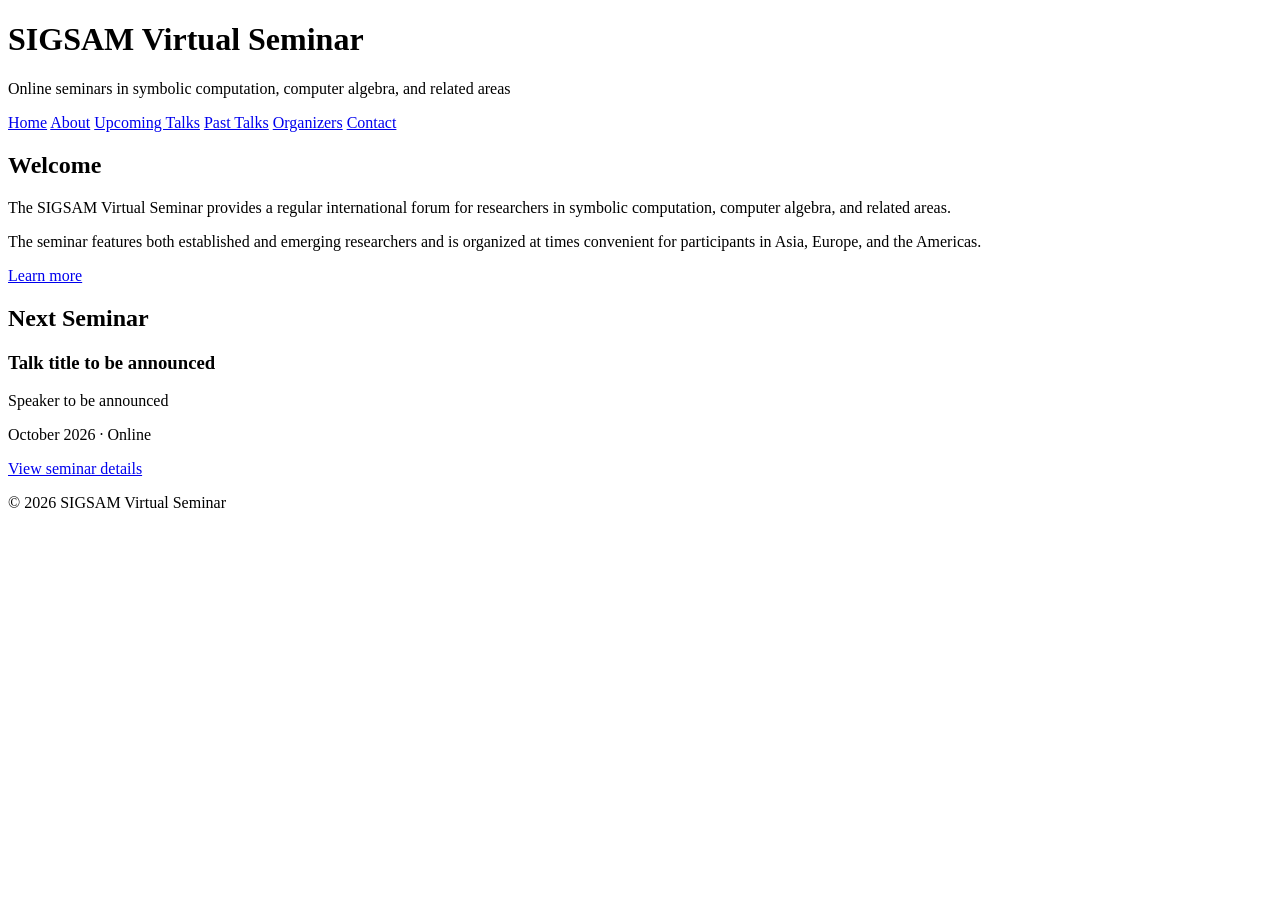
==== index.html @ bf587596 "Refactor index.html and update seminar details Refactor index.html to improve structure and add cont" ====
<!DOCTYPE html>
<html lang="en">
<head>
  <meta charset="UTF-8">
  <meta name="viewport" content="width=device-width, initial-scale=1.0">
  <title>SIGSAM Virtual Seminar</title>
  <link rel="stylesheet" href="css/style.css">
</head>

<body>

<header>
  <h1>SIGSAM Virtual Seminar</h1>
  <p>
    Online seminars in symbolic computation, computer algebra,
    and related areas
  </p>
</header>

<nav>
  <a href="index.html">Home</a>
  <a href="about.html">About</a>
  <a href="upcoming.html">Upcoming Talks</a>
  <a href="past.html">Past Talks</a>
  <a href="organizers.html">Organizers</a>
  <a href="contact.html">Contact</a>
</nav>

<main>

  <section class="welcome">
    <h2>Welcome</h2>

    <p>
      The SIGSAM Virtual Seminar provides a regular international forum
      for researchers in symbolic computation, computer algebra, and
      related areas.
    </p>

    <p>
      The seminar features both established and emerging researchers
      and is organized at times convenient for participants in Asia,
      Europe, and the Americas.
    </p>

    <p>
      <a class="button" href="about.html">Learn more</a>
    </p>
  </section>

  <section>
    <h2>Next Seminar</h2>

    <article class="talk-card">
      <h3>Talk title to be announced</h3>

      <p class="speaker">
        Speaker to be announced
      </p>

      <p>
        October 2026 · Online
      </p>

      <p>
        <a class="button" href="upcoming.html">
          View seminar details
        </a>
      </p>
    </article>
  </section>

</main>

<footer>
  <p>&copy; 2026 SIGSAM Virtual Seminar</p>
</footer>

</body>
</html>
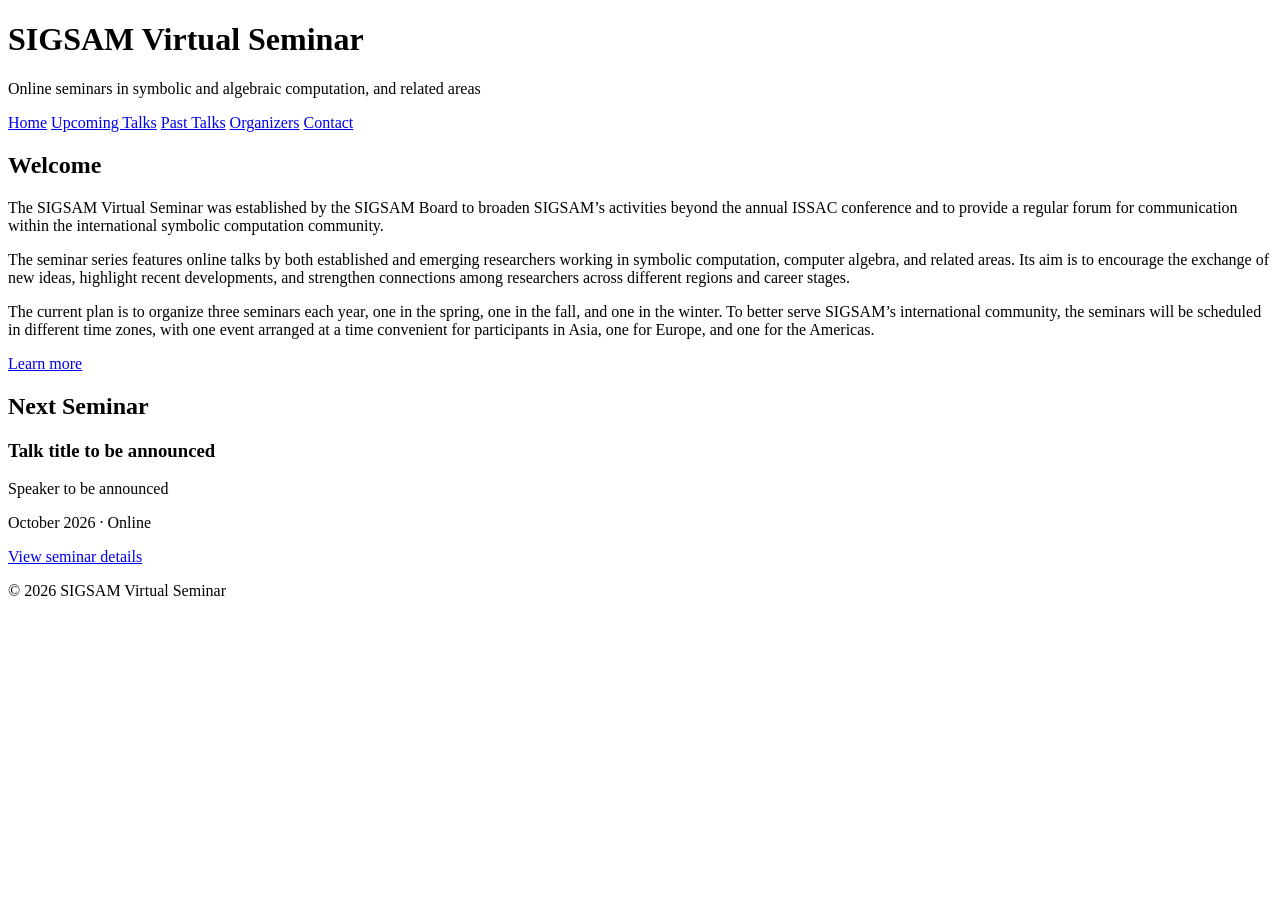
==== commit 92f19511: "Revise seminar details and scheduling information Updated the seminar description and added details " ====
--- a/index.html
+++ b/index.html
@@ -13,14 +13,13 @@
 <header>
   <h1>SIGSAM Virtual Seminar</h1>
   <p>
-    Online seminars in symbolic computation, computer algebra,
+    Online seminars in symbolic and algebraic computation, 
     and related areas
   </p>
 </header>
 
 <nav>
   <a href="index.html">Home</a>
-  <a href="about.html">About</a>
   <a href="upcoming.html">Upcoming Talks</a>
   <a href="past.html">Past Talks</a>
   <a href="organizers.html">Organizers</a>
@@ -33,17 +32,18 @@
     <h2>Welcome</h2>
 
     <p>
-      The SIGSAM Virtual Seminar provides a regular international forum
-      for researchers in symbolic computation, computer algebra, and
-      related areas.
+      The SIGSAM Virtual Seminar was established by the SIGSAM Board to broaden SIGSAM’s activities beyond the annual ISSAC conference and to provide a regular forum for communication within 
+      the international symbolic computation community.
     </p>
 
     <p>
-      The seminar features both established and emerging researchers
-      and is organized at times convenient for participants in Asia,
-      Europe, and the Americas.
+      The seminar series features online talks by both established and emerging researchers working in symbolic computation, computer algebra, and related areas. 
+      Its aim is to encourage the exchange of new ideas, highlight recent developments, and strengthen connections among researchers across different regions and career stages.
     </p>
-
+   <p>
+      The current plan is to organize three seminars each year, one in the spring, one in the fall, and one in the winter. To better serve SIGSAM’s international community, 
+     the seminars will be scheduled in different time zones, with one event arranged at a time convenient for participants in Asia, one for Europe, and one for the Americas.
+   </p>
     <p>
       <a class="button" href="about.html">Learn more</a>
     </p>
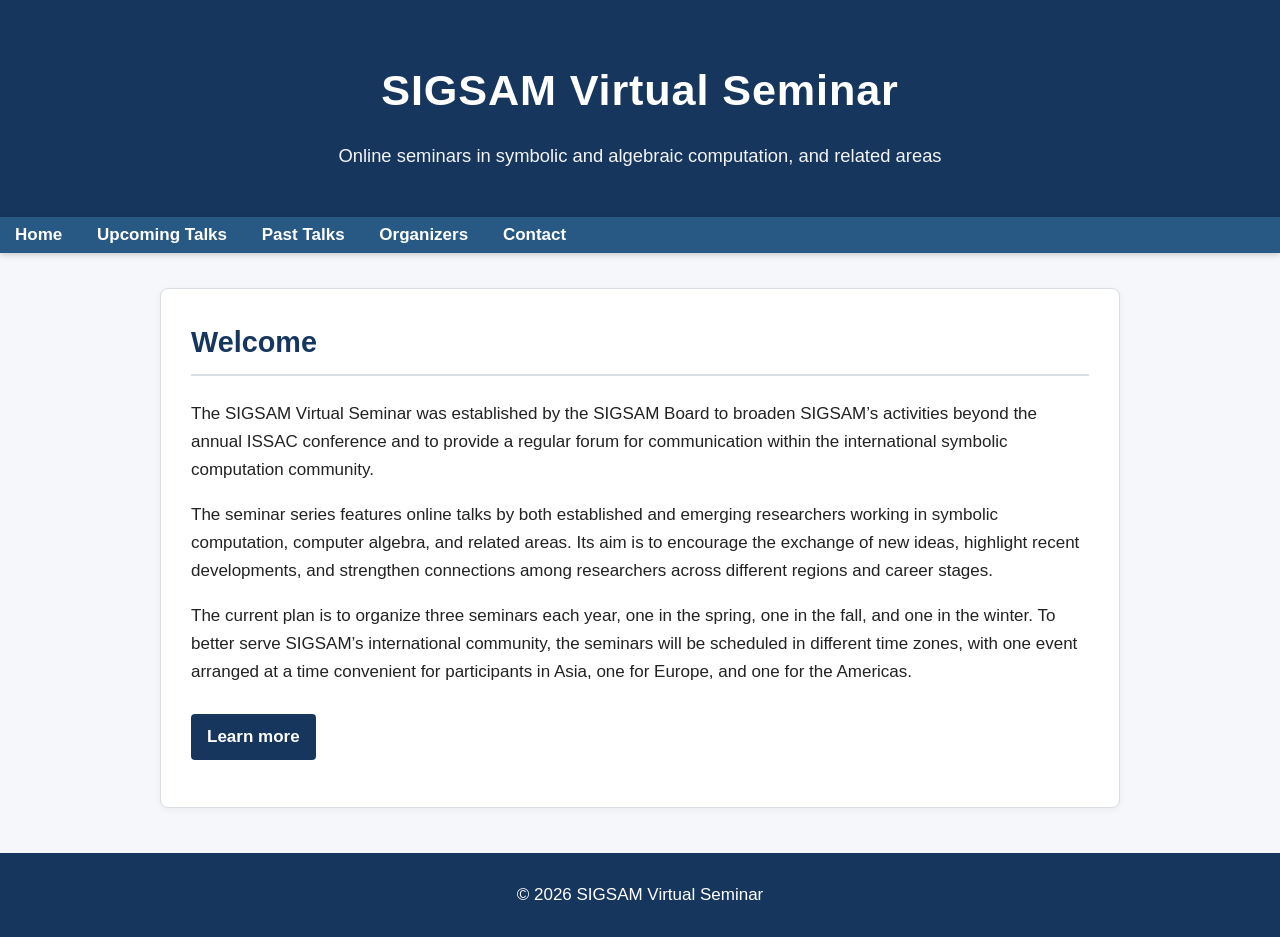
==== commit 2021f79d: "Update index.html" ====
--- a/index.html
+++ b/index.html
@@ -49,27 +49,6 @@
     </p>
   </section>
 
-  <section>
-    <h2>Next Seminar</h2>
-
-    <article class="talk-card">
-      <h3>Talk title to be announced</h3>
-
-      <p class="speaker">
-        Speaker to be announced
-      </p>
-
-      <p>
-        October 2026 · Online
-      </p>
-
-      <p>
-        <a class="button" href="upcoming.html">
-          View seminar details
-        </a>
-      </p>
-    </article>
-  </section>
 
 </main>
 
--- a/css/style.css
+++ b/css/style.css
@@ -0,0 +1,233 @@
+:root {
+  --primary: #17365d;
+  --secondary: #285985;
+  --background: #f5f7fa;
+  --text: #222222;
+  --muted: #5f6670;
+  --border: #d9dee5;
+  --white: #ffffff;
+  --link: #155fa0;
+}
+
+* {
+  box-sizing: border-box;
+}
+
+html {
+  scroll-behavior: smooth;
+}
+
+body {
+  margin: 0;
+  background: var(--background);
+  color: var(--text);
+  font-family: Arial, Helvetica, sans-serif;
+  font-size: 17px;
+  line-height: 1.65;
+}
+
+a {
+  color: var(--link);
+}
+
+a:hover {
+  text-decoration-thickness: 2px;
+}
+
+/* 顶部标题区域 */
+
+header {
+  background: var(--primary);
+  color: var(--white);
+  padding: 55px 20px 45px;
+  text-align: center;
+}
+
+header h1 {
+  margin: 0;
+  font-size: 2.7rem;
+  letter-spacing: 0.02em;
+}
+
+header p {
+  max-width: 800px;
+  margin: 15px auto 0;
+  font-size: 1.15rem;
+  opacity: 0.95;
+}
+
+/* 导航栏 */
+
+nav {
+  position: sticky;
+  top: 0;
+  z-index: 10;
+  background: var(--secondary);
+  box-shadow: 0 2px 6px rgba(0, 0, 0, 0.18);
+}
+
+.nav-inner {
+  display: flex;
+  justify-content: center;
+  align-items: center;
+  gap: 28px;
+
+  max-width: 1050px;
+  margin: 0 auto;
+  padding: 12px 20px;
+}
+
+nav a {
+  display: inline-block;
+  margin: 4px 15px;
+  color: var(--white);
+  font-weight: 600;
+  text-decoration: none;
+}
+
+nav a:hover {
+  text-decoration: underline;
+}
+
+/* 页面主体 */
+
+main {
+  max-width: 1000px;
+  min-height: 520px;
+  margin: 35px auto;
+  padding: 0 20px;
+}
+
+section {
+  margin-bottom: 28px;
+  padding: 30px;
+  background: var(--white);
+  border: 1px solid var(--border);
+  border-radius: 8px;
+  box-shadow: 0 2px 7px rgba(0, 0, 0, 0.05);
+}
+
+h2 {
+  margin-top: 0;
+  padding-bottom: 8px;
+  color: var(--primary);
+  font-size: 1.8rem;
+  border-bottom: 2px solid var(--border);
+}
+
+h3,
+h4 {
+  color: var(--primary);
+}
+
+/* 报告信息 */
+
+.talk-card {
+  margin-top: 20px;
+  padding: 22px;
+  border: 1px solid var(--border);
+  border-radius: 6px;
+}
+
+.talk-card h3 {
+  margin-top: 0;
+  margin-bottom: 5px;
+  font-size: 1.3rem;
+}
+
+.speaker {
+  margin-bottom: 2px;
+  font-size: 1.05rem;
+  font-weight: 700;
+}
+
+.institution,
+.time,
+.location {
+  color: var(--muted);
+}
+
+.abstract,
+.biography {
+  margin-top: 20px;
+}
+
+/* 提示框 */
+
+.notice {
+  padding: 18px;
+  background: #eef5fb;
+  border-left: 5px solid var(--secondary);
+  border-radius: 3px;
+}
+
+/* 按钮 */
+
+.button {
+  display: inline-block;
+  margin-top: 10px;
+  margin-right: 8px;
+  padding: 9px 16px;
+  background: var(--primary);
+  color: var(--white);
+  border-radius: 4px;
+  font-weight: 600;
+  text-decoration: none;
+}
+
+.button:hover {
+  background: var(--secondary);
+}
+
+/* 组织者列表 */
+
+.organizer-list {
+  padding-left: 22px;
+}
+
+.organizer-list li {
+  margin-bottom: 18px;
+}
+
+/* 页脚 */
+
+footer {
+  margin-top: 45px;
+  padding: 28px 20px;
+  background: var(--primary);
+  color: var(--white);
+  text-align: center;
+}
+
+footer p {
+  margin: 0;
+}
+
+footer a {
+  color: var(--white);
+}
+
+/* 移动端 */
+
+@media (max-width: 700px) {
+  header h1 {
+    font-size: 2rem;
+  }
+
+  header {
+    padding: 40px 20px 32px;
+  }
+
+  nav {
+    position: static;
+  }
+
+  nav a {
+    display: block;
+    margin: 8px;
+  }
+
+  section {
+    padding: 22px;
+  }
+}
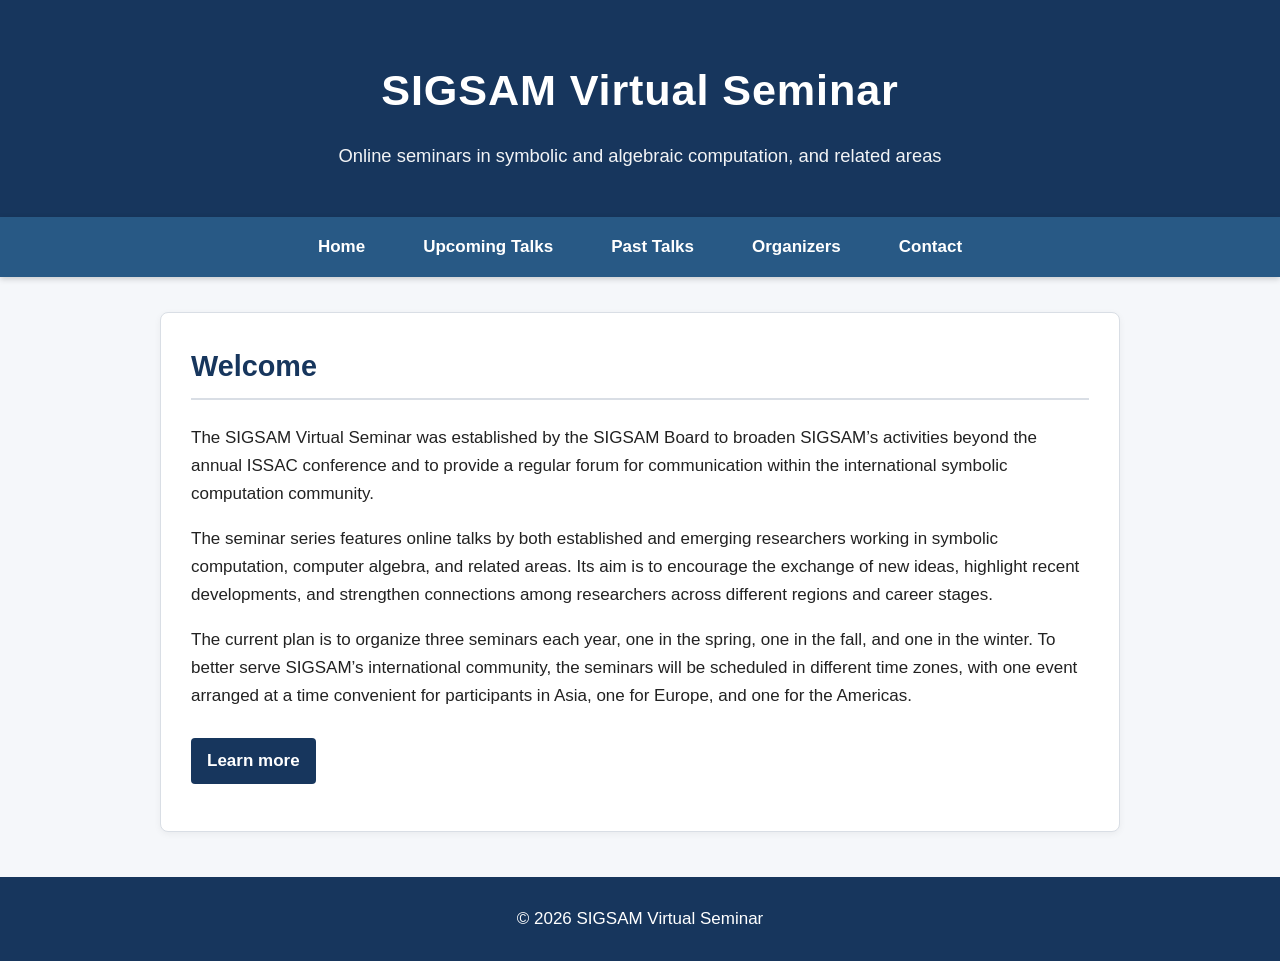
==== commit 96eff55b: "Update index.html" ====
--- a/index.html
+++ b/index.html
@@ -19,13 +19,15 @@
 </header>
 
 <nav>
-  <a href="index.html">Home</a>
-  <a href="upcoming.html">Upcoming Talks</a>
-  <a href="past.html">Past Talks</a>
-  <a href="organizers.html">Organizers</a>
-  <a href="contact.html">Contact</a>
+  <div class="nav-inner">
+    <a href="index.html">Home</a>
+    <a href="upcoming.html">Upcoming Talks</a>
+    <a href="past.html">Past Talks</a>
+    <a href="organizers.html">Organizers</a>
+    <a href="contact.html">Contact</a>
+  </div>
 </nav>
-
+  
 <main>
 
   <section class="welcome">
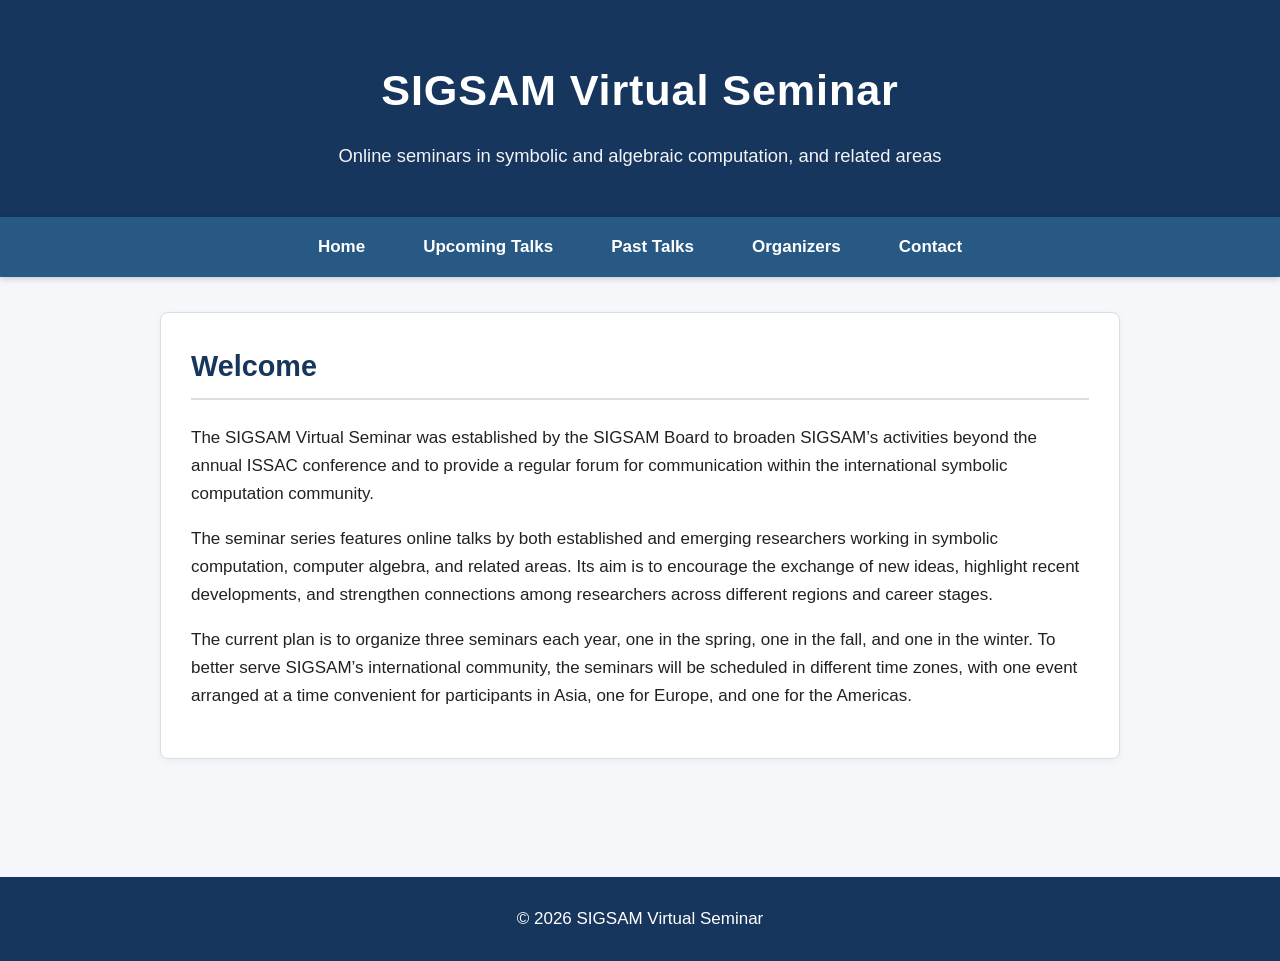
==== commit 4850b596: "Remove 'Learn more' button from index.html Removed the 'Learn more' button from the main section." ====
--- a/index.html
+++ b/index.html
@@ -46,9 +46,6 @@
       The current plan is to organize three seminars each year, one in the spring, one in the fall, and one in the winter. To better serve SIGSAM’s international community, 
      the seminars will be scheduled in different time zones, with one event arranged at a time convenient for participants in Asia, one for Europe, and one for the Americas.
    </p>
-    <p>
-      <a class="button" href="about.html">Learn more</a>
-    </p>
   </section>
 
 
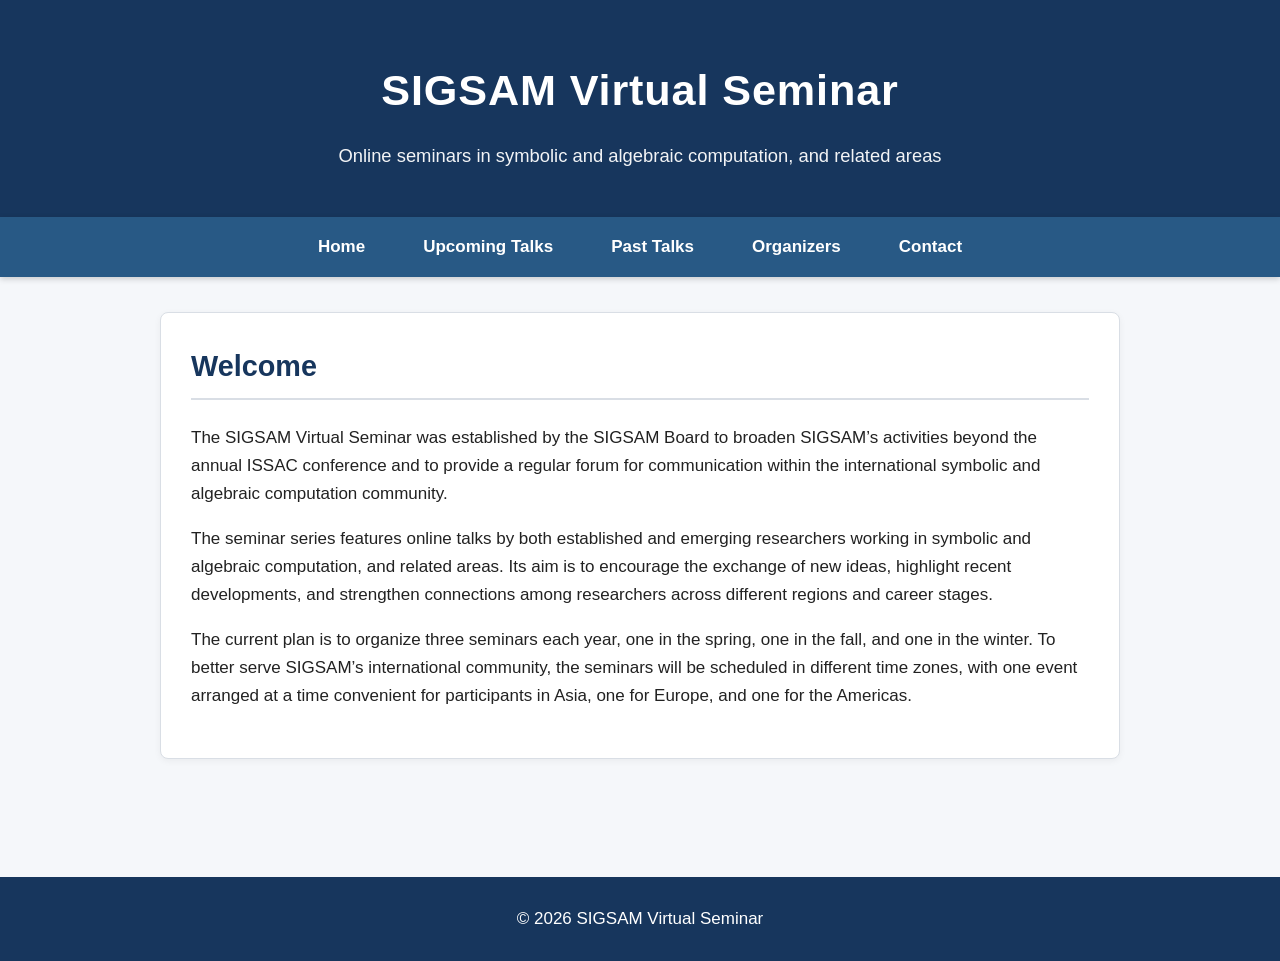
==== commit 24be3d2b: "Update index.html" ====
--- a/index.html
+++ b/index.html
@@ -35,11 +35,11 @@
 
     <p>
       The SIGSAM Virtual Seminar was established by the SIGSAM Board to broaden SIGSAM’s activities beyond the annual ISSAC conference and to provide a regular forum for communication within 
-      the international symbolic computation community.
+      the international symbolic and algebraic computation community.
     </p>
 
     <p>
-      The seminar series features online talks by both established and emerging researchers working in symbolic computation, computer algebra, and related areas. 
+      The seminar series features online talks by both established and emerging researchers working in symbolic and algebraic computation, and related areas. 
       Its aim is to encourage the exchange of new ideas, highlight recent developments, and strengthen connections among researchers across different regions and career stages.
     </p>
    <p>
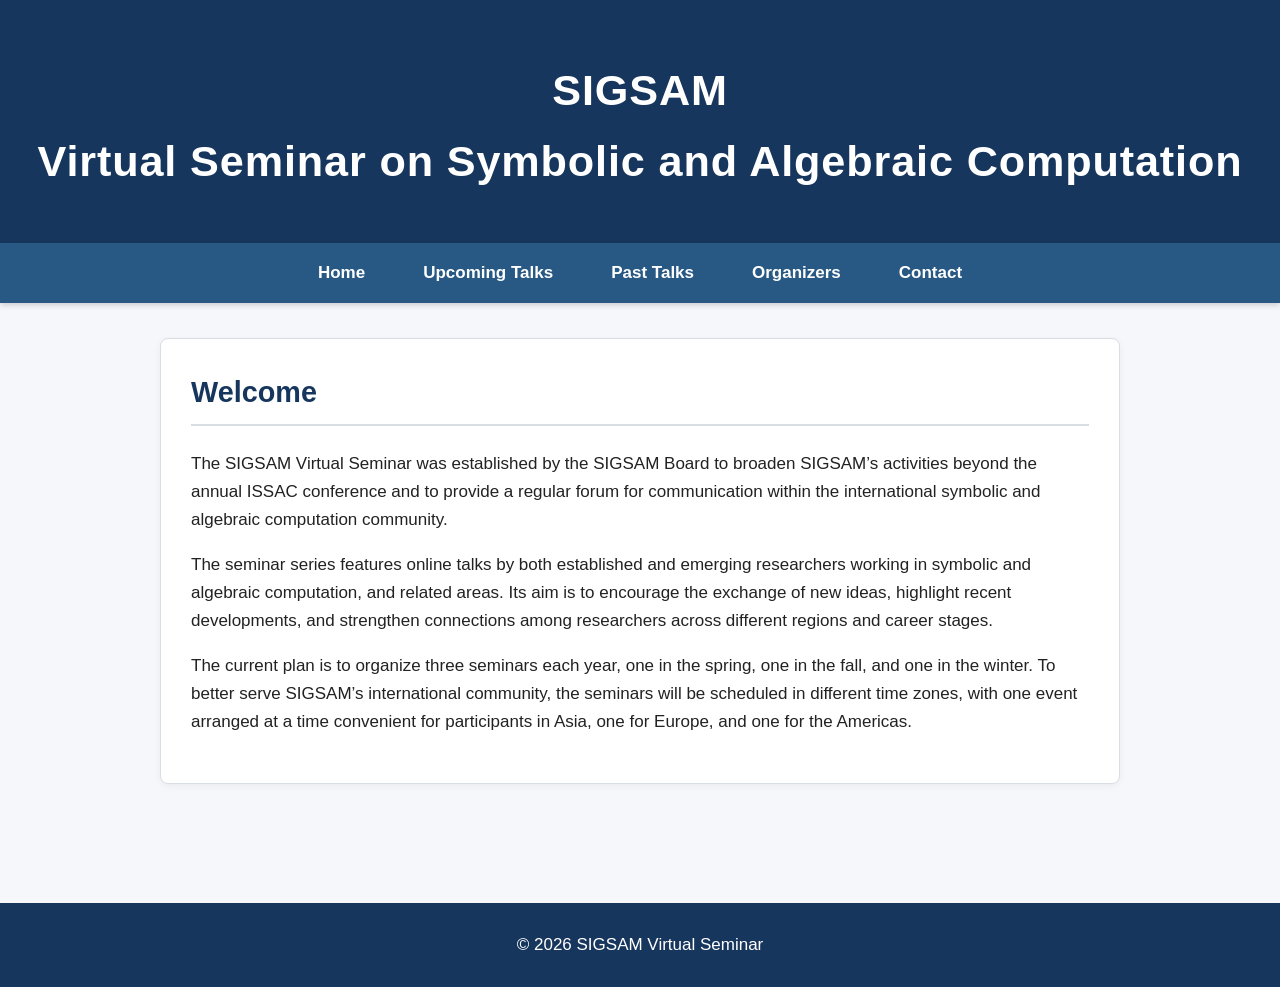
==== commit 45186769: "Update seminar title and header structure" ====
--- a/index.html
+++ b/index.html
@@ -11,11 +11,10 @@
 <body>
 
 <header>
-  <h1>SIGSAM Virtual Seminar</h1>
-  <p>
-    Online seminars in symbolic and algebraic computation, 
-    and related areas
-  </p>
+  <h1>SIGSAM</h1>
+  <h1>
+    Virtual Seminar on Symbolic and Algebraic Computation
+  </h1>
 </header>
 
 <nav>
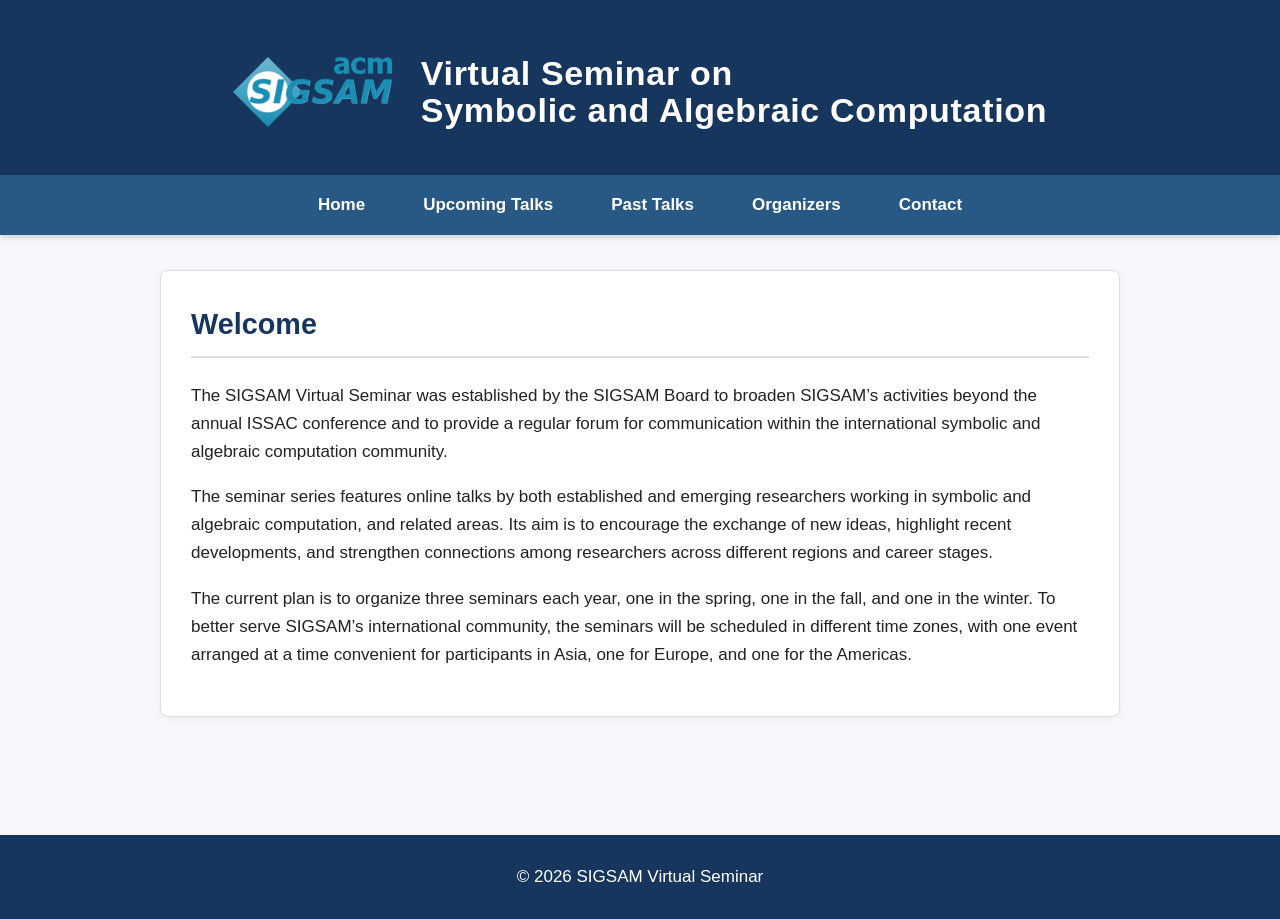
==== commit 32653e5f: "headers of five pages are modified" ====
--- a/index.html
+++ b/index.html
@@ -11,10 +11,13 @@
 <body>
 
 <header>
-  <h1>SIGSAM</h1>
-  <h1>
-    Virtual Seminar on Symbolic and Algebraic Computation
-  </h1>
+  <div class="header-inner">
+    <img class="header-logo" src="images/sigsam-logo.png" alt="ACM SIGSAM">
+    <h1 class="header-title">
+      <span>Virtual Seminar on</span>
+      <span>Symbolic and Algebraic Computation</span>
+    </h1>
+  </div>
 </header>
 
 <nav>
--- a/css/style.css
+++ b/css/style.css
@@ -43,10 +43,34 @@
   text-align: center;
 }
 
+.header-inner {
+  display: flex;
+  align-items: center;
+  justify-content: center;
+  gap: 28px;
+}
+
+.header-logo {
+  display: block;
+  width: 160px;
+  max-width: 35vw;
+  height: auto;
+  margin: 0;
+}
+
 header h1 {
   margin: 0;
-  font-size: 2.7rem;
+  font-size: 2em;
   letter-spacing: 0.02em;
+}
+
+.header-title {
+  text-align: left;
+  line-height: 1.1;
+}
+
+.header-title span {
+  display: block;
 }
 
 header p {
@@ -211,7 +235,11 @@
 
 @media (max-width: 700px) {
   header h1 {
-    font-size: 2rem;
+    font-size: 1.25rem;
+  }
+
+  .header-inner {
+    gap: 16px;
   }
 
   header {
